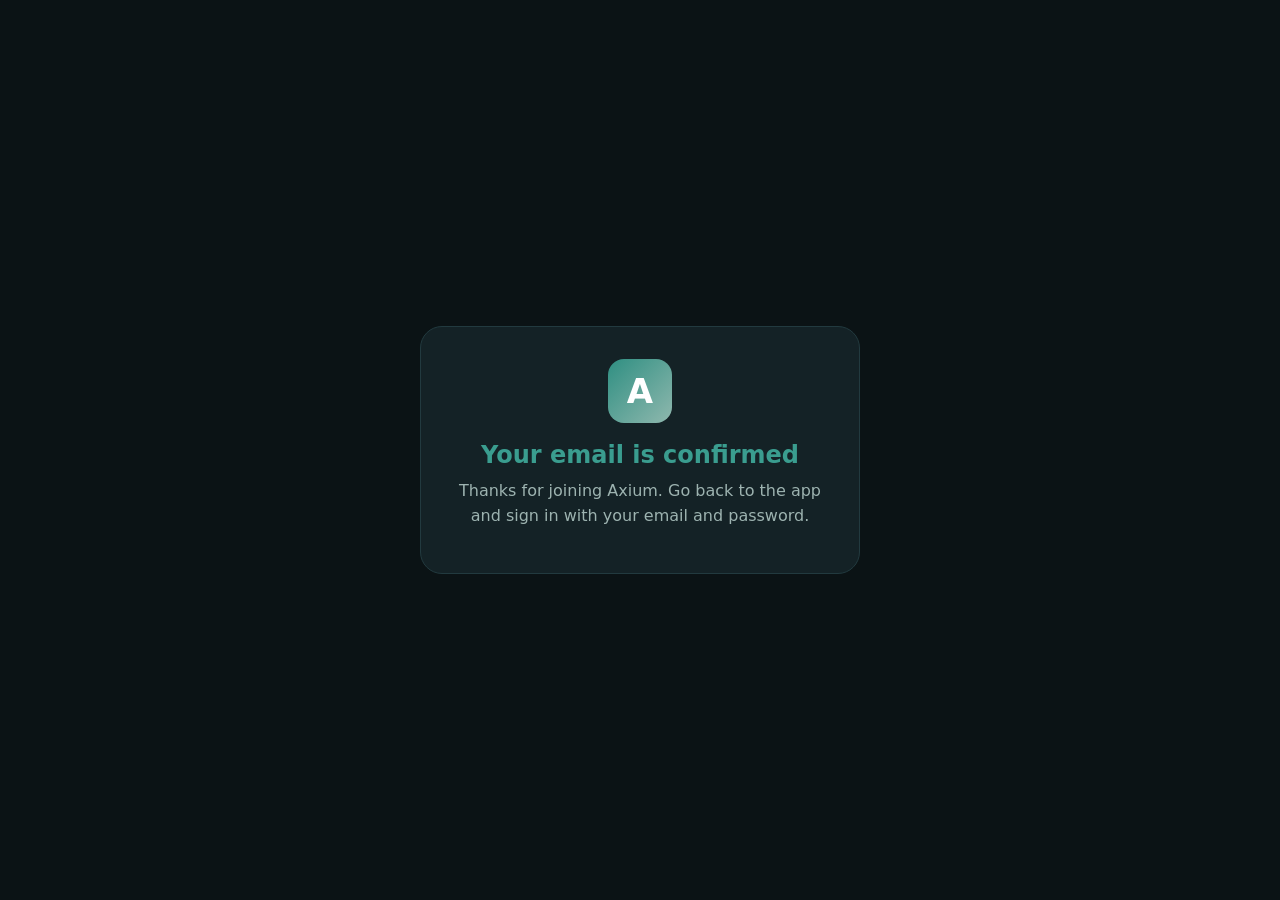
==== confirmed.html @ fb8e26f5 "Create confirmed.html" ====
<!doctype html>
<html lang="en">
<head>
<meta charset="utf-8">
<meta name="viewport" content="width=device-width, initial-scale=1">
<title>Axium - Email confirmed</title>
<style>
  :root { --bg:#0b1315; --card:#142226; --text:#f2f7f6; --muted:#9db3b0; --accent:#3a9d8f; --warn:#e0a458; }
  * { box-sizing:border-box; }
  body { margin:0; min-height:100vh; display:flex; align-items:center; justify-content:center; padding:24px;
         background:var(--bg); color:var(--text); font-family:system-ui,-apple-system,Segoe UI,Roboto,sans-serif; }
  .card { width:100%; max-width:440px; background:var(--card); border:1px solid #223a3f; border-radius:22px; padding:32px 26px; text-align:center; }
  .logo { width:64px; height:64px; margin:0 auto 18px; border-radius:16px; background:linear-gradient(135deg,#2f8f82,#8fb8ae);
          display:flex; align-items:center; justify-content:center; font-size:34px; font-weight:800; color:#fff; }
  h1 { font-size:24px; margin:0 0 10px; }
  p { color:var(--muted); line-height:1.55; margin:0 0 12px; font-size:16px; }
  .ok h1 { color:var(--accent); }
  .warn h1 { color:var(--warn); }
  .hint { font-size:14px; margin-top:18px; }
  [hidden] { display:none !important; }
</style>
</head>
<body>
<main class="card">
  <div class="logo">A</div>

  <section id="ok" class="ok">
    <h1>Your email is confirmed</h1>
    <p>Thanks for joining Axium. Go back to the app and sign in with your email and password.</p>
  </section>

  <section id="problem" class="warn" hidden>
    <h1>This link was already used</h1>
    <p>Your email may already be confirmed. Open the Axium app and try signing in.</p>
    <p>If it says your email is not confirmed, ask the app to send a new confirmation email and use the newest one.</p>
    <p class="hint">Tip: open the link on the same phone or computer you signed up on, soon after it arrives.</p>
  </section>
</main>
<script>
  // Supabase adds "#error=..." to the address when the link was already used or has expired
  var h = (location.hash || "") + (location.search || "");
  if (/error=|error_code=|otp_expired/i.test(h)) {
    document.getElementById("ok").hidden = true;
    document.getElementById("problem").hidden = false;
  }
</script>
</body>
</html>
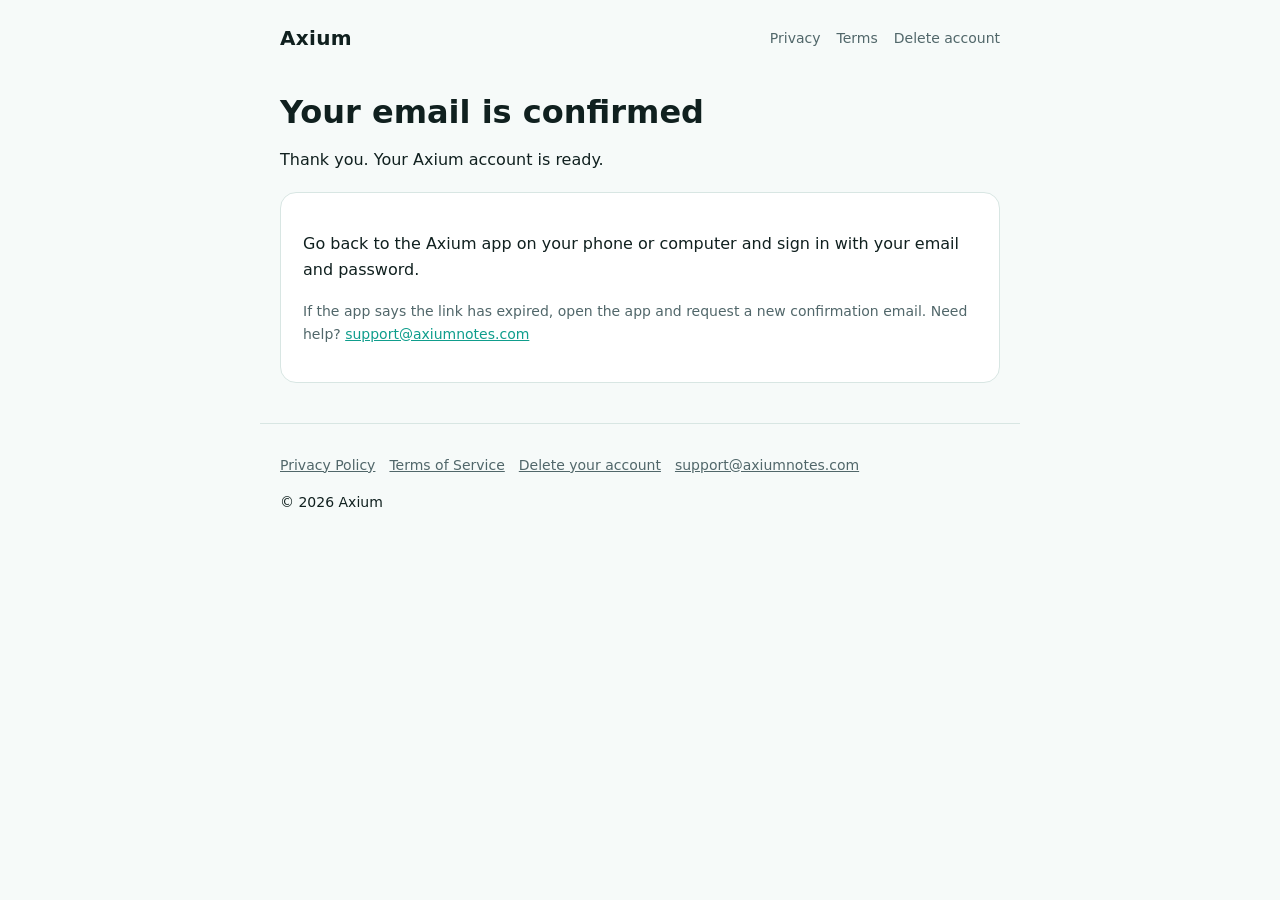
==== commit c6d015c8: "Add files via upload" ====
--- a/confirmed.html
+++ b/confirmed.html
@@ -1,48 +1,8 @@
 <!doctype html>
-<html lang="en">
-<head>
-<meta charset="utf-8">
-<meta name="viewport" content="width=device-width, initial-scale=1">
-<title>Axium - Email confirmed</title>
-<style>
-  :root { --bg:#0b1315; --card:#142226; --text:#f2f7f6; --muted:#9db3b0; --accent:#3a9d8f; --warn:#e0a458; }
-  * { box-sizing:border-box; }
-  body { margin:0; min-height:100vh; display:flex; align-items:center; justify-content:center; padding:24px;
-         background:var(--bg); color:var(--text); font-family:system-ui,-apple-system,Segoe UI,Roboto,sans-serif; }
-  .card { width:100%; max-width:440px; background:var(--card); border:1px solid #223a3f; border-radius:22px; padding:32px 26px; text-align:center; }
-  .logo { width:64px; height:64px; margin:0 auto 18px; border-radius:16px; background:linear-gradient(135deg,#2f8f82,#8fb8ae);
-          display:flex; align-items:center; justify-content:center; font-size:34px; font-weight:800; color:#fff; }
-  h1 { font-size:24px; margin:0 0 10px; }
-  p { color:var(--muted); line-height:1.55; margin:0 0 12px; font-size:16px; }
-  .ok h1 { color:var(--accent); }
-  .warn h1 { color:var(--warn); }
-  .hint { font-size:14px; margin-top:18px; }
-  [hidden] { display:none !important; }
-</style>
-</head>
-<body>
-<main class="card">
-  <div class="logo">A</div>
-
-  <section id="ok" class="ok">
-    <h1>Your email is confirmed</h1>
-    <p>Thanks for joining Axium. Go back to the app and sign in with your email and password.</p>
-  </section>
-
-  <section id="problem" class="warn" hidden>
-    <h1>This link was already used</h1>
-    <p>Your email may already be confirmed. Open the Axium app and try signing in.</p>
-    <p>If it says your email is not confirmed, ask the app to send a new confirmation email and use the newest one.</p>
-    <p class="hint">Tip: open the link on the same phone or computer you signed up on, soon after it arrives.</p>
-  </section>
-</main>
-<script>
-  // Supabase adds "#error=..." to the address when the link was already used or has expired
-  var h = (location.hash || "") + (location.search || "");
-  if (/error=|error_code=|otp_expired/i.test(h)) {
-    document.getElementById("ok").hidden = true;
-    document.getElementById("problem").hidden = false;
-  }
-</script>
-</body>
-</html>
+<html lang="en"><head><meta charset="utf-8"><meta name="viewport" content="width=device-width,initial-scale=1">
+<title>Email confirmed – Axium</title><meta name="description" content=""><link rel="stylesheet" href="/style.css"></head>
+<body><header><a class="logo" href="/">Axium</a><nav><a href="/privacy.html">Privacy</a><a href="/terms.html">Terms</a><a href="/delete-account.html">Delete account</a></nav></header>
+<main>
+<h1>Your email is confirmed</h1><p>Thank you. Your Axium account is ready.</p>
+<div class="card"><p>Go back to the Axium app on your phone or computer and sign in with your email and password.</p><p class="mut">If the app says the link has expired, open the app and request a new confirmation email. Need help? <a href="mailto:support@axiumnotes.com">support@axiumnotes.com</a></p></div></main>
+<footer><a href="/privacy.html">Privacy Policy</a><a href="/terms.html">Terms of Service</a><a href="/delete-account.html">Delete your account</a><a href="mailto:support@axiumnotes.com">support@axiumnotes.com</a><p>© 2026 Axium</p></footer></body></html>
--- a/style.css
+++ b/style.css
@@ -0,0 +1,14 @@
+
+:root{--bg:#0b1517;--card:#12201f;--text:#e8f1f0;--mut:#9db3b0;--acc:#2dd4bf;--line:#1f3331}
+@media (prefers-color-scheme:light){:root{--bg:#f6faf9;--card:#fff;--text:#10201f;--mut:#51676a;--acc:#0f9d8c;--line:#d8e6e3}}
+*{box-sizing:border-box}body{margin:0;background:var(--bg);color:var(--text);font:16px/1.65 system-ui,-apple-system,Segoe UI,Roboto,sans-serif}
+header,main,footer{max-width:760px;margin:0 auto;padding:0 20px}
+header{display:flex;justify-content:space-between;align-items:center;padding-top:22px;padding-bottom:10px}
+header a.logo{font-weight:700;font-size:20px;color:var(--text);text-decoration:none;letter-spacing:.3px}
+nav a{color:var(--mut);text-decoration:none;margin-left:16px;font-size:14px}nav a:hover{color:var(--acc)}
+h1{font-size:32px;line-height:1.2;margin:28px 0 8px}h2{font-size:20px;margin:30px 0 6px}
+p,li{color:var(--text)}.mut{color:var(--mut);font-size:14px}ul{padding-left:20px}
+a{color:var(--acc)}.card{background:var(--card);border:1px solid var(--line);border-radius:16px;padding:22px;margin:18px 0}
+.btn{display:inline-block;background:var(--acc);color:#04201c;font-weight:600;padding:11px 20px;border-radius:12px;text-decoration:none}
+footer{padding-top:30px;padding-bottom:40px;color:var(--mut);font-size:14px;border-top:1px solid var(--line);margin-top:40px}
+footer a{color:var(--mut);margin-right:14px}
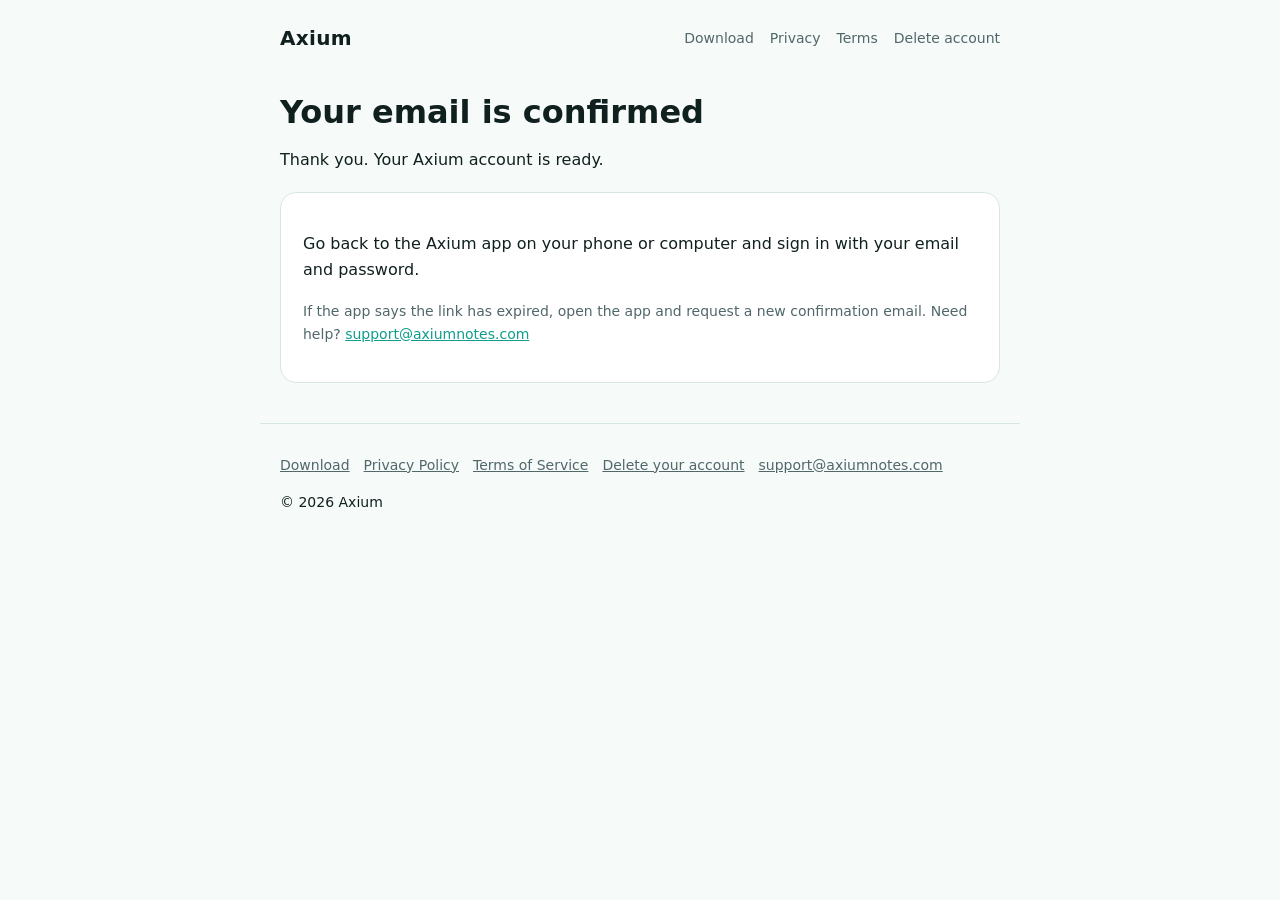
==== commit fdd41aa7: "Add files via upload" ====
--- a/confirmed.html
+++ b/confirmed.html
@@ -1,8 +1,8 @@
 <!doctype html>
 <html lang="en"><head><meta charset="utf-8"><meta name="viewport" content="width=device-width,initial-scale=1">
 <title>Email confirmed – Axium</title><meta name="description" content=""><link rel="stylesheet" href="/style.css"></head>
-<body><header><a class="logo" href="/">Axium</a><nav><a href="/privacy.html">Privacy</a><a href="/terms.html">Terms</a><a href="/delete-account.html">Delete account</a></nav></header>
+<body><header><a class="logo" href="/">Axium</a><nav><a href="/download.html">Download</a><a href="/privacy.html">Privacy</a><a href="/terms.html">Terms</a><a href="/delete-account.html">Delete account</a></nav></header>
 <main>
 <h1>Your email is confirmed</h1><p>Thank you. Your Axium account is ready.</p>
 <div class="card"><p>Go back to the Axium app on your phone or computer and sign in with your email and password.</p><p class="mut">If the app says the link has expired, open the app and request a new confirmation email. Need help? <a href="mailto:support@axiumnotes.com">support@axiumnotes.com</a></p></div></main>
-<footer><a href="/privacy.html">Privacy Policy</a><a href="/terms.html">Terms of Service</a><a href="/delete-account.html">Delete your account</a><a href="mailto:support@axiumnotes.com">support@axiumnotes.com</a><p>© 2026 Axium</p></footer></body></html>+<footer><a href="/download.html">Download</a><a href="/privacy.html">Privacy Policy</a><a href="/terms.html">Terms of Service</a><a href="/delete-account.html">Delete your account</a><a href="mailto:support@axiumnotes.com">support@axiumnotes.com</a><p>© 2026 Axium</p></footer></body></html>
